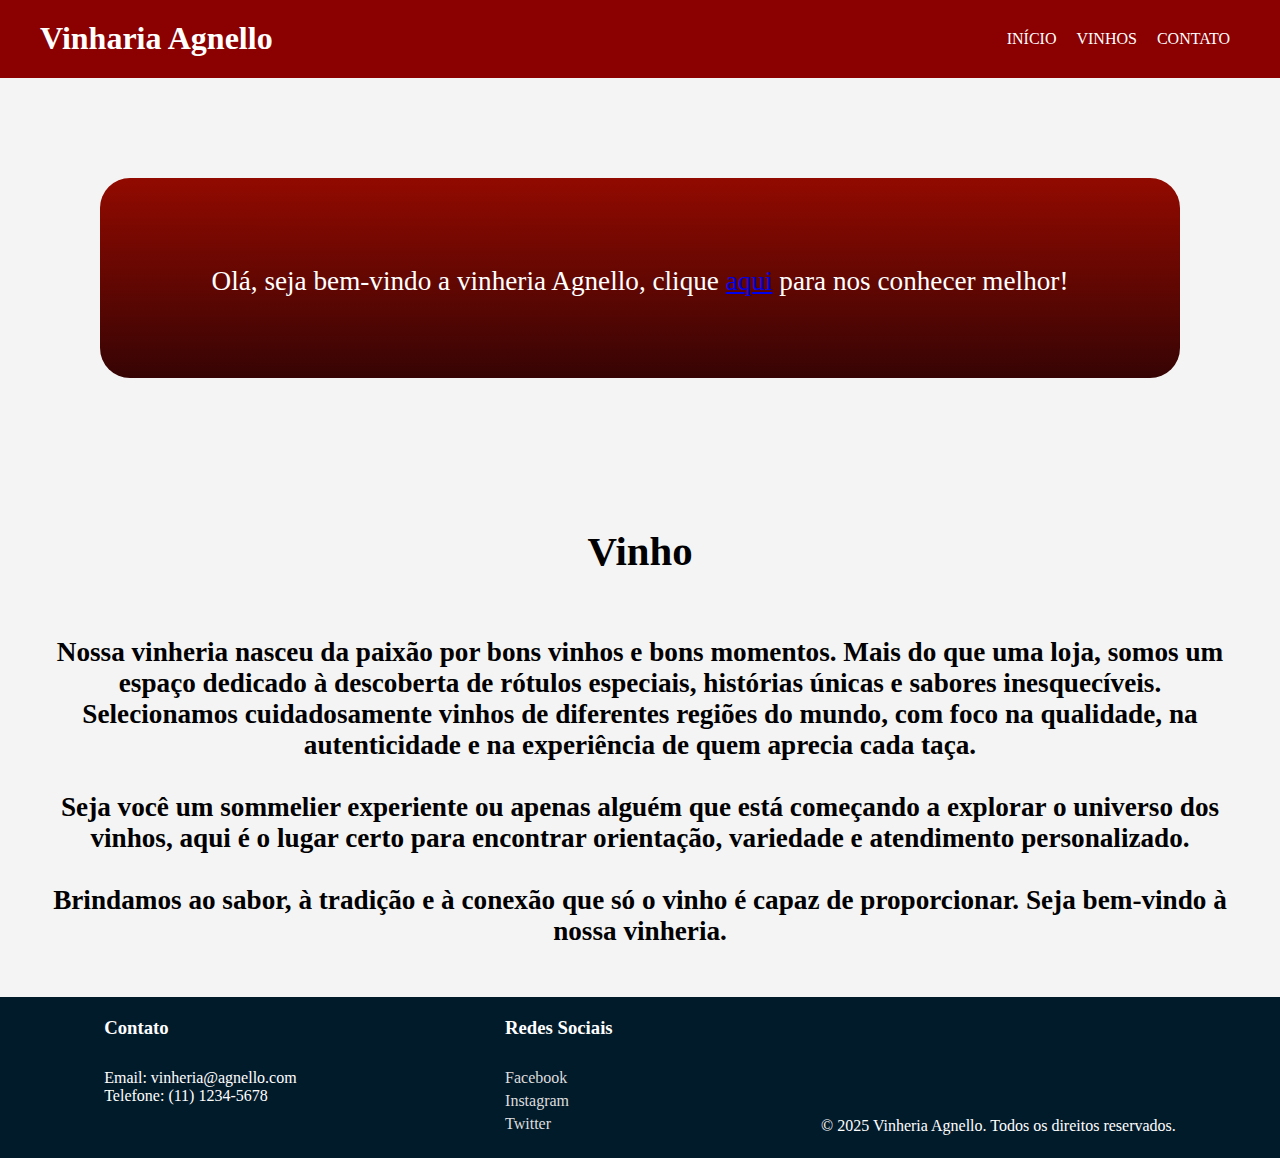
==== index.html @ e25d9450 "Criando um título para a página" ====
<!DOCTYPE html>
<html lang="pt-br">
<head>
    <meta charset="UTF-8">
    <meta name="viewport" content="width=device-width, initial-scale=1.0">
    <!--ADICIONANDO O ICONE-->
    <link rel="shortcut icon" href="./src/css/estilo.css">
    <!--CHAMANDO O CSS EXTERNO-->
    <link rel ="stylesheet" href="./src/css/estilo.css">
    <title>Vinheria</title>
</head>
<body>
    <!--Tudo da pagina fica dentro do container-->
    <div id = "contaier">
        <header>
            <h1>Vinharia Agnello</h1>
            <nav>
                <ul>
                    <li><a href="index.html">Início</a></li>
                    <li><a href="vinhos.html">Vinhos</a></li>
                    <li><a href="contato.html">Contato</a></li>
                </ul>
            </nav>
        </header>

        <div id = "conteudoIndex"> 
            <main>

                <article class="bemVindo">
                    <img src="" alt="">
                    <p class="bemVindoTXT"> Olá, seja bem-vindo a vinheria Agnello, clique <a href="#vinho">aqui</a> para nos conhecer melhor!</p>
                </article>

                <section id="vinho" class="saibaMais">
                    <h2>Vinho</h2>
                        <br>
                        <br>
                    <p>Nossa vinheria nasceu da paixão por bons vinhos e bons momentos. Mais do que uma loja, somos um espaço dedicado à descoberta de rótulos especiais, histórias únicas e sabores inesquecíveis. Selecionamos cuidadosamente vinhos de diferentes regiões do mundo, com foco na qualidade, na autenticidade e na experiência de quem aprecia cada taça.
                        <br>
                        <br>
                    Seja você um sommelier experiente ou apenas alguém que está começando a explorar o universo dos vinhos, aqui é o lugar certo para encontrar orientação, variedade e atendimento personalizado.
                        <br>
                        <br>
                    Brindamos ao sabor, à tradição e à conexão que só o vinho é capaz de proporcionar. Seja bem-vindo à nossa vinheria.
                        
                    </p>
                  </section>

            </main>
            
            <footer>
                <div class="footer-content">
                    <div class="contato">
                        <h3>Contato</h3>
                        <p>Email: vinheria@agnello.com</p>
                        <p>Telefone: (11) 1234-5678</p>
                    </div>
                    <div class="redesSociais">
                        <h3>Redes Sociais</h3>
                        <ul>
                            <li><a href="https://www.facebook.com">Facebook</a></li>
                            <li><a href="https://www.instagram.com">Instagram</a></li>
                            <li><a href="https://www.x.com">Twitter</a></li>
                        </ul>
                    </div>
                    <div class="direitos">
                        <p>&copy; 2025 Vinheria Agnello. Todos os direitos reservados.</p>
                    </div>
                </div>
            </footer>

    </div>
</body>
</html>
---- src/css/estilo.css ----
*{
    margin: 0%;
    padding: 0%;
    box-sizing: border-box;
}
body{
    background: #f4f4f4;
}
#container{
    display: flex;
    flex-direction: column;
    min-height: 100vh;
}
header{
    background: darkred;
    color: white;
    padding: 20px;
    display: flex;
    justify-content: right;
    font-family: Georgia, 'Times New Roman', Times, serif;
}
header h1{
    font-size: 2rem;
    margin-right: auto;
    margin-left: 20px;
}
header h1 a{
    color: rgb(250, 245, 245);
    text-decoration: none;
}

header img{
    width: 50px;
    height: 50px;
    margin-right: 20px;
}
header nav{
    display: middle;
    align-items: middle;
    justify-content: middle;
    margin-right: 20px;
}
    

header nav ul{
    list-style: none;
    padding: 0%;
    /*top botton e fight ,left*/
    margin: 10px 0;
    display: flex;
}
header nav ul li a{
    color: white;
    text-decoration: none;
    text-transform: uppercase;
    padding: 5px 10px;
}
header nav ul li a:hover{
    text-decoration: underline 5px rgb(71, 1, 1);
}
main{
    display: flex;
    flex-wrap: wrap;
}

/* PARTE DA LOJA */
.produto{
    width: 200px;
    height: 450px; 
    margin: 20px;
    padding: 20px;
    border: 1px solid #ddd;
    background-image: linear-gradient(#920a00,#360404);
    color:#fff;
    border-radius: 30px;
}
.produto img{
    max-width: 100%;
    height: auto;
    margin-bottom: 10px;
}
.preco{
    font-weight: 700;
    margin-top: 50px;
    color:rgb(255, 255, 255);
    font-size: 1.7rem;
}
.tituloVinho{
    text-align: center;
}
button{
    background: rgb(245, 245, 245);
    margin-top: 30px;
    padding: 15px 45px;
    border-radius: 20px;
    cursor: pointer;
}
button:hover{
    background: #021b2b;
    color:rgb(255, 255, 255);
}
aside{
    width: 200px;
    padding: 10px;
    background: #f8f8f8;
}
footer{
    background: #021b2b; 
    color:#fff;
    padding: 20px 0;
    margin-top: auto;
}

.footer-content{
    display: flex;
    justify-content: space-around;
    max-width: 100%;
    margin: 0 auto;
}


.footer-content h3{
    margin-bottom: 30px; 
}
.footer-content ul{
    list-style: none;
    padding: 0;
}
.footer-content li{
    margin-bottom: 5px;
}
.footer-content a{
    color:#ddd;/*COR DA FONTE*/
    text-decoration: none;
}
.direitos{
    margin-top: 100px;
}

/* PARTE DO INDEX */

.bemVindo{
    width: 2000px;
    height: 200px; 
    margin: 100px;
    padding: 20px;
    background-image: linear-gradient(#920a00,#360404);
    color:#fff;
    border-radius: 30px;
}

.saibaMais{
    text-align: center;
    margin: 50px;
}

.bemVindo img{
    max-width: 100%;
    height: auto;
    margin-bottom: 10px;
}

.bemVindoTXT{
    text-align: center;
    font-weight: 70;
    margin-top: 50px;
    color:rgb(255, 255, 255);
    font-size: 1.7rem;
}

#vinho{
    font-weight: 700;
    margin-top: 50px;
    color:rgb(0, 0, 0);
    font-size: 1.7rem;
}

@media(max-width:768px){
   
    header nav ul{
        display: flex;
        flex-direction: column;
        gap:1rem;
        align-items: center;
    }

    header nav ul li{
        width: 300px;
        height: 50px;
        background-image: linear-gradient(#021b2b,#784ba0,#6a1d49); 
        text-align: center; 
        border-radius: 40px;
        font-size: 1.5rem; /
    }

    header nav ul li a{ 
        display: flex;
        justify-content: center;
        align-items: center;
        color:#fff;/*COR DA FONTE*/
        text-decoration: none;
    }
  
    #conteudo{
        grid-template-columns: 1fr;
    }
    aside{
        display: none;

    }
   
    .footer-content{
        display: flex;
        text-align: center;
        flex-direction: column;
        max-width: 100%;
        margin: 0 auto;
      
    }
}
---- src/css/estilo.css ----
*{
    margin: 0%;
    padding: 0%;
    box-sizing: border-box;
}
body{
    background: #f4f4f4;
}
#container{
    display: flex;
    flex-direction: column;
    min-height: 100vh;
}
header{
    background: darkred;
    color: white;
    padding: 20px;
    display: flex;
    justify-content: right;
    font-family: Georgia, 'Times New Roman', Times, serif;
}
header h1{
    font-size: 2rem;
    margin-right: auto;
    margin-left: 20px;
}
header h1 a{
    color: rgb(250, 245, 245);
    text-decoration: none;
}

header img{
    width: 50px;
    height: 50px;
    margin-right: 20px;
}
header nav{
    display: middle;
    align-items: middle;
    justify-content: middle;
    margin-right: 20px;
}
    

header nav ul{
    list-style: none;
    padding: 0%;
    /*top botton e fight ,left*/
    margin: 10px 0;
    display: flex;
}
header nav ul li a{
    color: white;
    text-decoration: none;
    text-transform: uppercase;
    padding: 5px 10px;
}
header nav ul li a:hover{
    text-decoration: underline 5px rgb(71, 1, 1);
}
main{
    display: flex;
    flex-wrap: wrap;
}

/* PARTE DA LOJA */
.produto{
    width: 200px;
    height: 450px; 
    margin: 20px;
    padding: 20px;
    border: 1px solid #ddd;
    background-image: linear-gradient(#920a00,#360404);
    color:#fff;
    border-radius: 30px;
}
.produto img{
    max-width: 100%;
    height: auto;
    margin-bottom: 10px;
}
.preco{
    font-weight: 700;
    margin-top: 50px;
    color:rgb(255, 255, 255);
    font-size: 1.7rem;
}
.tituloVinho{
    text-align: center;
}
button{
    background: rgb(245, 245, 245);
    margin-top: 30px;
    padding: 15px 45px;
    border-radius: 20px;
    cursor: pointer;
}
button:hover{
    background: #021b2b;
    color:rgb(255, 255, 255);
}
aside{
    width: 200px;
    padding: 10px;
    background: #f8f8f8;
}
footer{
    background: #021b2b; 
    color:#fff;
    padding: 20px 0;
    margin-top: auto;
}

.footer-content{
    display: flex;
    justify-content: space-around;
    max-width: 100%;
    margin: 0 auto;
}


.footer-content h3{
    margin-bottom: 30px; 
}
.footer-content ul{
    list-style: none;
    padding: 0;
}
.footer-content li{
    margin-bottom: 5px;
}
.footer-content a{
    color:#ddd;/*COR DA FONTE*/
    text-decoration: none;
}
.direitos{
    margin-top: 100px;
}

/* PARTE DO INDEX */

.bemVindo{
    width: 2000px;
    height: 200px; 
    margin: 100px;
    padding: 20px;
    background-image: linear-gradient(#920a00,#360404);
    color:#fff;
    border-radius: 30px;
}

.saibaMais{
    text-align: center;
    margin: 50px;
}

.bemVindo img{
    max-width: 100%;
    height: auto;
    margin-bottom: 10px;
}

.bemVindoTXT{
    text-align: center;
    font-weight: 70;
    margin-top: 50px;
    color:rgb(255, 255, 255);
    font-size: 1.7rem;
}

#vinho{
    font-weight: 700;
    margin-top: 50px;
    color:rgb(0, 0, 0);
    font-size: 1.7rem;
}

@media(max-width:768px){
   
    header nav ul{
        display: flex;
        flex-direction: column;
        gap:1rem;
        align-items: center;
    }

    header nav ul li{
        width: 300px;
        height: 50px;
        background-image: linear-gradient(#021b2b,#784ba0,#6a1d49); 
        text-align: center; 
        border-radius: 40px;
        font-size: 1.5rem; /
    }

    header nav ul li a{ 
        display: flex;
        justify-content: center;
        align-items: center;
        color:#fff;/*COR DA FONTE*/
        text-decoration: none;
    }
  
    #conteudo{
        grid-template-columns: 1fr;
    }
    aside{
        display: none;

    }
   
    .footer-content{
        display: flex;
        text-align: center;
        flex-direction: column;
        max-width: 100%;
        margin: 0 auto;
      
    }
}
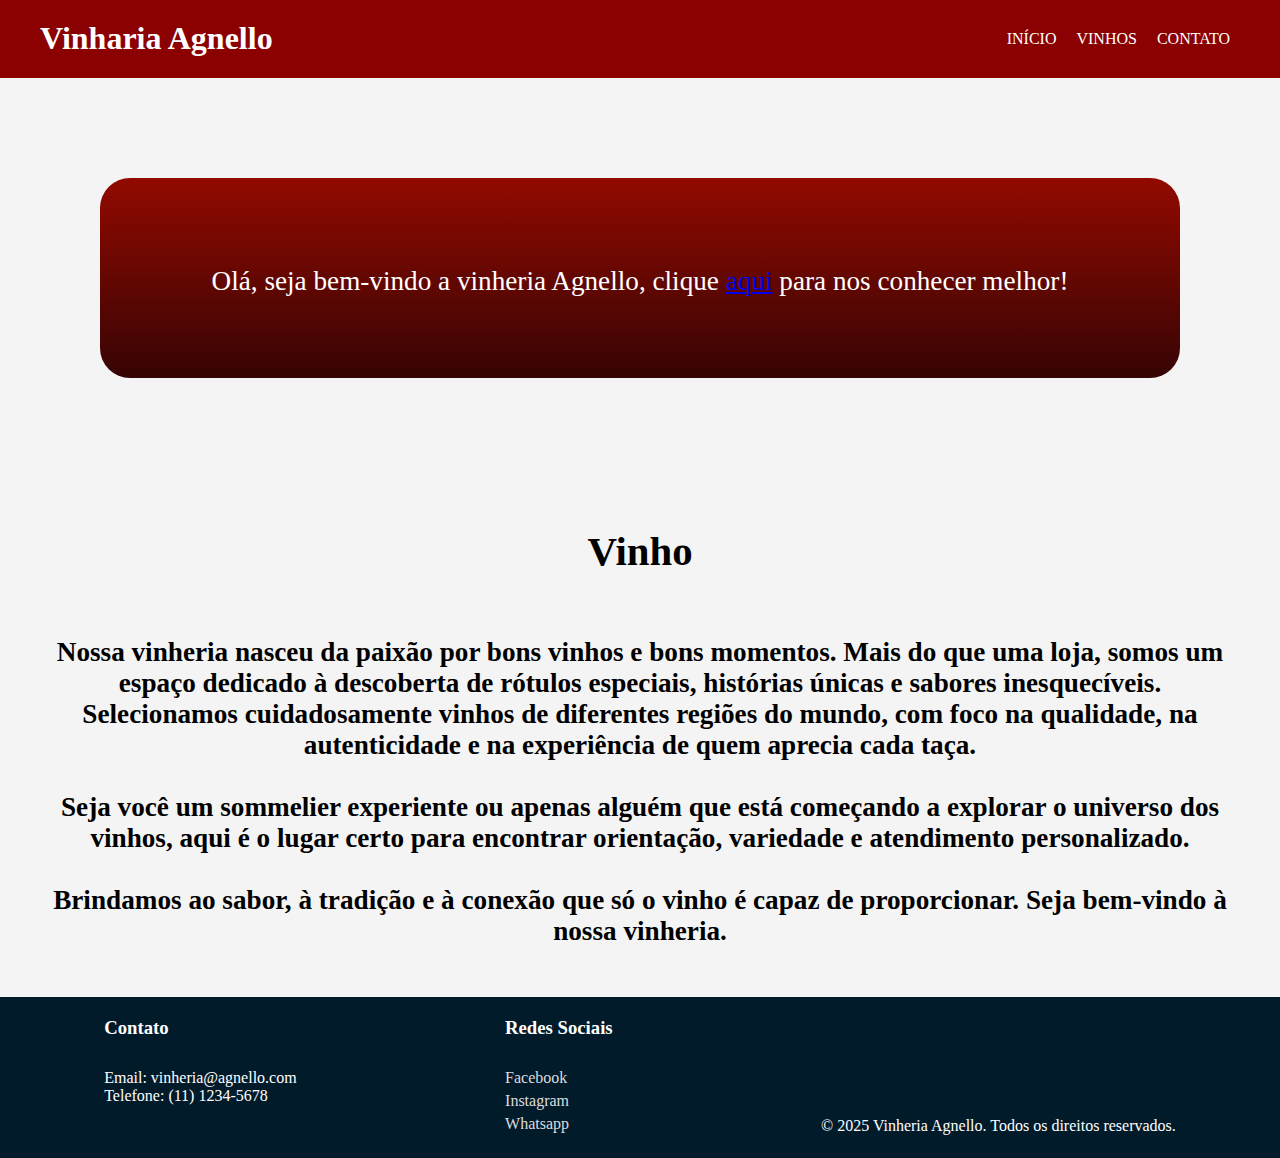
==== commit 8f32affb: "Adicionando título a página" ====
--- a/index.html
+++ b/index.html
@@ -60,7 +60,7 @@
                         <ul>
                             <li><a href="https://www.facebook.com">Facebook</a></li>
                             <li><a href="https://www.instagram.com">Instagram</a></li>
-                            <li><a href="https://www.x.com">Twitter</a></li>
+                            <li><a href="https://www.x.com">Whatsapp</a></li>
                         </ul>
                     </div>
                     <div class="direitos">
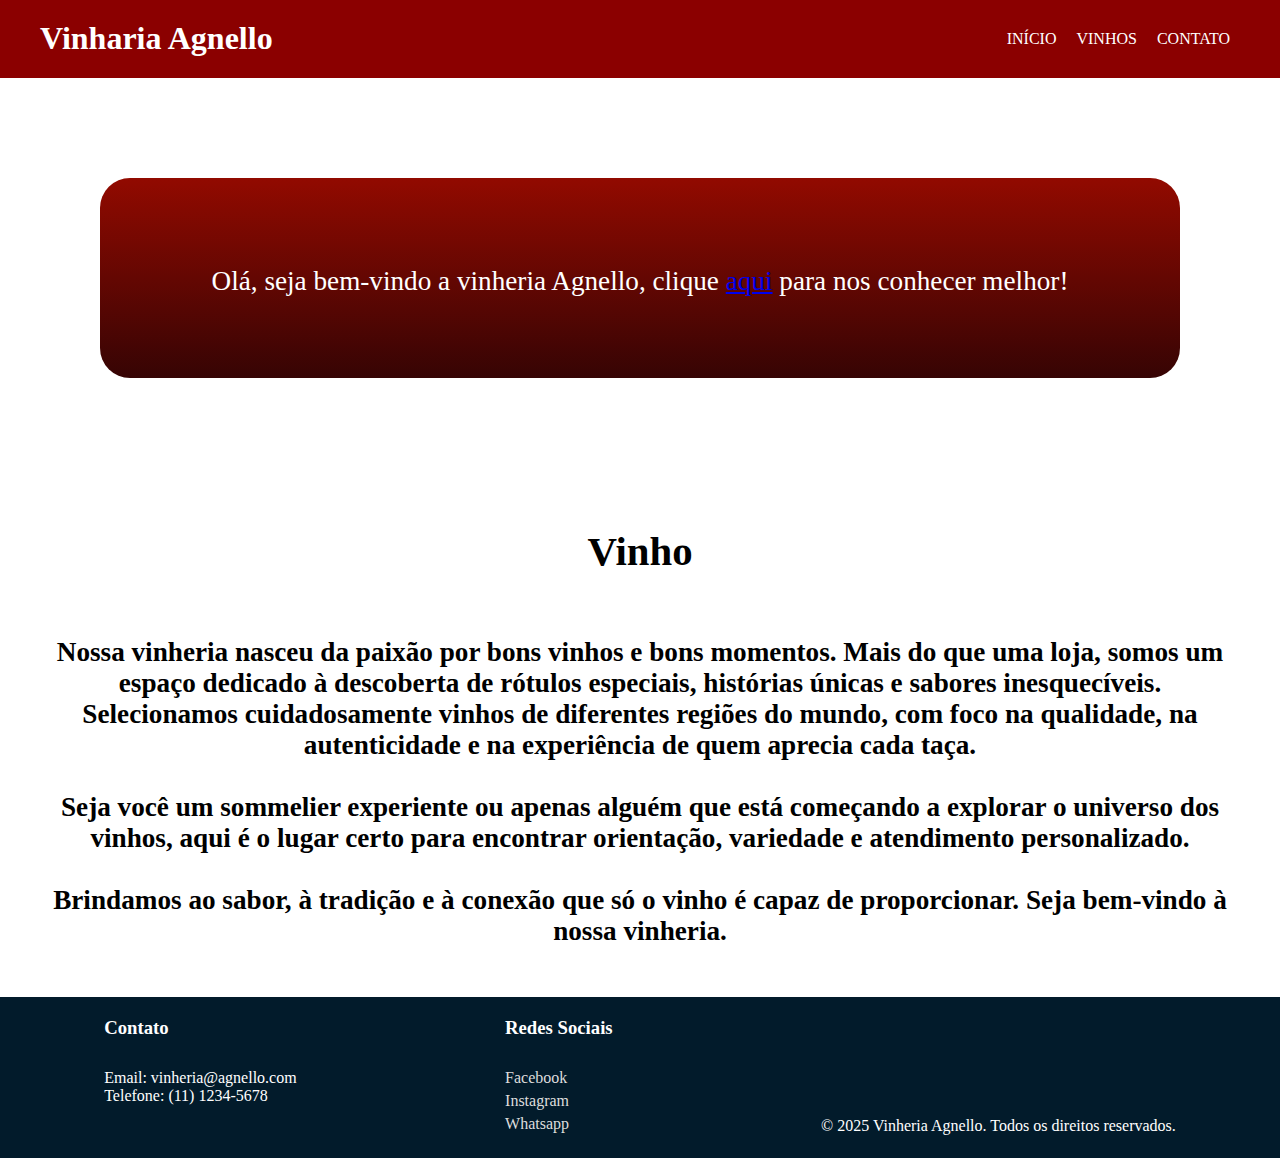
==== commit 8bb16b8b: "Adicionando icone do site" ====
--- a/index.html
+++ b/index.html
@@ -4,7 +4,7 @@
     <meta charset="UTF-8">
     <meta name="viewport" content="width=device-width, initial-scale=1.0">
     <!--ADICIONANDO O ICONE-->
-    <link rel="shortcut icon" href="./src/css/estilo.css">
+    <link rel="shortcut icon" href="./src/assets/wine-icon.png">
     <!--CHAMANDO O CSS EXTERNO-->
     <link rel ="stylesheet" href="./src/css/estilo.css">
     <title>Vinheria</title>
--- a/src/css/estilo.css
+++ b/src/css/estilo.css
@@ -2,10 +2,17 @@
     margin: 0%;
     padding: 0%;
     box-sizing: border-box;
-}
-body{
-    background: #f4f4f4;
-}
+}body {
+    margin: 0;
+    padding: 0;
+    box-sizing: border-box;
+    min-height: 100vh;
+    background-image: url(../assets/vinhosbackground.jpg);
+    background-size: cover;           /* Faz a imagem preencher toda a área */
+    background-position: center;      /* Centraliza a imagem */
+    background-repeat: no-repeat;     /* Evita repetição */
+}
+
 #container{
     display: flex;
     flex-direction: column;
@@ -94,6 +101,7 @@
     padding: 15px 45px;
     border-radius: 20px;
     cursor: pointer;
+    
 }
 button:hover{
     background: #021b2b;
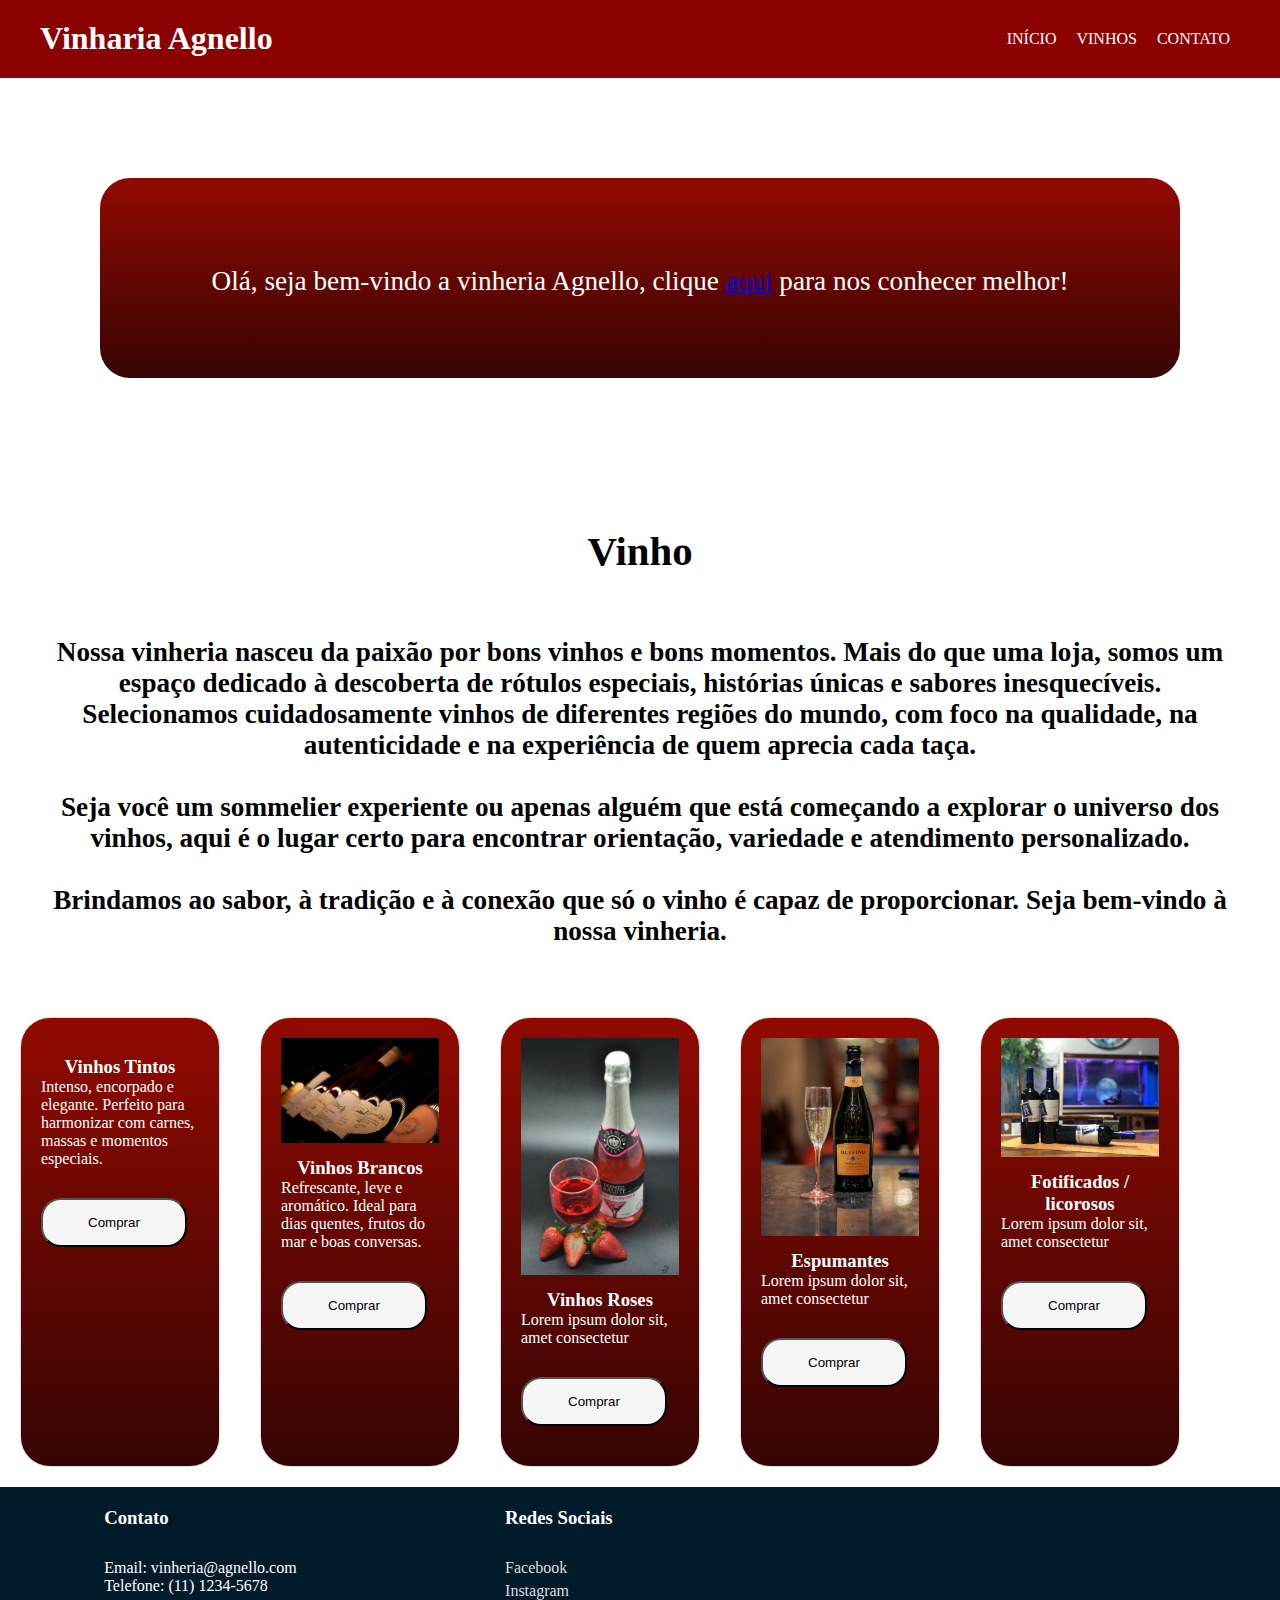
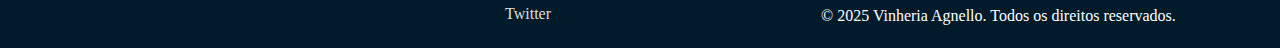
==== commit 90c7e9ac: "deixando o site estatico e corrigindo falhas" ====
--- a/index.html
+++ b/index.html
@@ -4,7 +4,7 @@
     <meta charset="UTF-8">
     <meta name="viewport" content="width=device-width, initial-scale=1.0">
     <!--ADICIONANDO O ICONE-->
-    <link rel="shortcut icon" href="./src/assets/wine-icon.png">
+    <link rel="shortcut icon" href="./src/css/estilo.css">
     <!--CHAMANDO O CSS EXTERNO-->
     <link rel ="stylesheet" href="./src/css/estilo.css">
     <title>Vinheria</title>
@@ -44,30 +44,80 @@
                     Brindamos ao sabor, à tradição e à conexão que só o vinho é capaz de proporcionar. Seja bem-vindo à nossa vinheria.
                         
                     </p>
-                  </section>
+                </section>
 
             </main>
-            
-            <footer>
-                <div class="footer-content">
-                    <div class="contato">
-                        <h3>Contato</h3>
-                        <p>Email: vinheria@agnello.com</p>
-                        <p>Telefone: (11) 1234-5678</p>
+            <div id = "conteudo"> 
+                <main>
+    
+                    <article class="produto">
+                        <img src="./src/assets/vinhoTinto.jpg" alt=""/>
+                        <h3 class="tituloVinho">Vinhos Tintos</h3>
+                        <p>Intenso, encorpado e elegante. Perfeito para harmonizar com carnes, massas e momentos especiais.</p>
+                        <button type="submit">Comprar</button>
+    
+                    </article>
+    
+                    <article class="produto">
+                        <!--colocar a imagem dentro do src-->
+                        <img src="./src/assets/vinhoBranco.jpg" alt=""/>
+                        <h3 class="tituloVinho">Vinhos Brancos</h3>
+                        <p>Refrescante, leve e aromático. Ideal para dias quentes, frutos do mar e boas conversas.</p>
+                        <button type="submit">Comprar</button>
+                        
+                    </article>
+    
+                    <article class="produto">
+                        <!--colocar a imagem dentro do src-->
+                        <img src="./src/assets/vinhorose.jpg" alt=""/>
+                        <h3 class="tituloVinho">Vinhos Roses</h3>
+                        <p>Lorem ipsum dolor sit, amet consectetur</p>
+                        <button type="submit">Comprar</button>
+                        
+                    </article>
+                    <article class="produto">
+                        <!--colocar a imagem dentro do src-->
+                        <img src="./src/assets/espumante.jpg" alt=""/>
+                        <h3 class="tituloVinho">Espumantes</h3>
+                        <p>Lorem ipsum dolor sit, amet consectetur</p>
+                        <button type="submit">Comprar</button>
+                        
+                    </article>
+                    <article class="produto">
+                        <!--colocar a imagem dentro do src-->
+                        <img src="./src/assets/vinhofortificado.jpg" alt=""/>
+                        <h3 class="tituloVinho">Fotificados / licorosos</h3>
+                        <p>Lorem ipsum dolor sit, amet consectetur</p>
+                        <button type="submit" class="Comprar">Comprar</button>
+                        
+                    </article>
+    
+    
+    
+                </main>
+                
+                <footer>
+                    <div class="footer-content">
+                        <div class="contato">
+                            <h3>Contato</h3>
+                            <p>Email: vinheria@agnello.com</p>
+                            <p>Telefone: (11) 1234-5678</p>
+                        </div>
+                        <div class="redesSociais">
+                            <h3>Redes Sociais</h3>
+                            <ul>
+                                <li><a href="https://www.facebook.com">Facebook</a></li>
+                                <li><a href="https://www.instagram.com">Instagram</a></li>
+                                <li><a href="https://www.x.com">Twitter</a></li>
+                            </ul>
+                        </div>
+                        <div class="direitos">
+                            <p>&copy; 2025 Vinheria Agnello. Todos os direitos reservados.</p>
+                        </div>
                     </div>
-                    <div class="redesSociais">
-                        <h3>Redes Sociais</h3>
-                        <ul>
-                            <li><a href="https://www.facebook.com">Facebook</a></li>
-                            <li><a href="https://www.instagram.com">Instagram</a></li>
-                            <li><a href="https://www.x.com">Whatsapp</a></li>
-                        </ul>
-                    </div>
-                    <div class="direitos">
-                        <p>&copy; 2025 Vinheria Agnello. Todos os direitos reservados.</p>
-                    </div>
-                </div>
-            </footer>
+                </footer>
+    
+        </div>
 
     </div>
 </body>
--- a/src/css/estilo.css
+++ b/src/css/estilo.css
@@ -2,7 +2,8 @@
     margin: 0%;
     padding: 0%;
     box-sizing: border-box;
-}body {
+}
+body {
     margin: 0;
     padding: 0;
     box-sizing: border-box;
@@ -12,6 +13,7 @@
     background-position: center;      /* Centraliza a imagem */
     background-repeat: no-repeat;     /* Evita repetição */
 }
+
 
 #container{
     display: flex;
--- a/src/css/estilo.css
+++ b/src/css/estilo.css
@@ -2,7 +2,8 @@
     margin: 0%;
     padding: 0%;
     box-sizing: border-box;
-}body {
+}
+body {
     margin: 0;
     padding: 0;
     box-sizing: border-box;
@@ -12,6 +13,7 @@
     background-position: center;      /* Centraliza a imagem */
     background-repeat: no-repeat;     /* Evita repetição */
 }
+
 
 #container{
     display: flex;
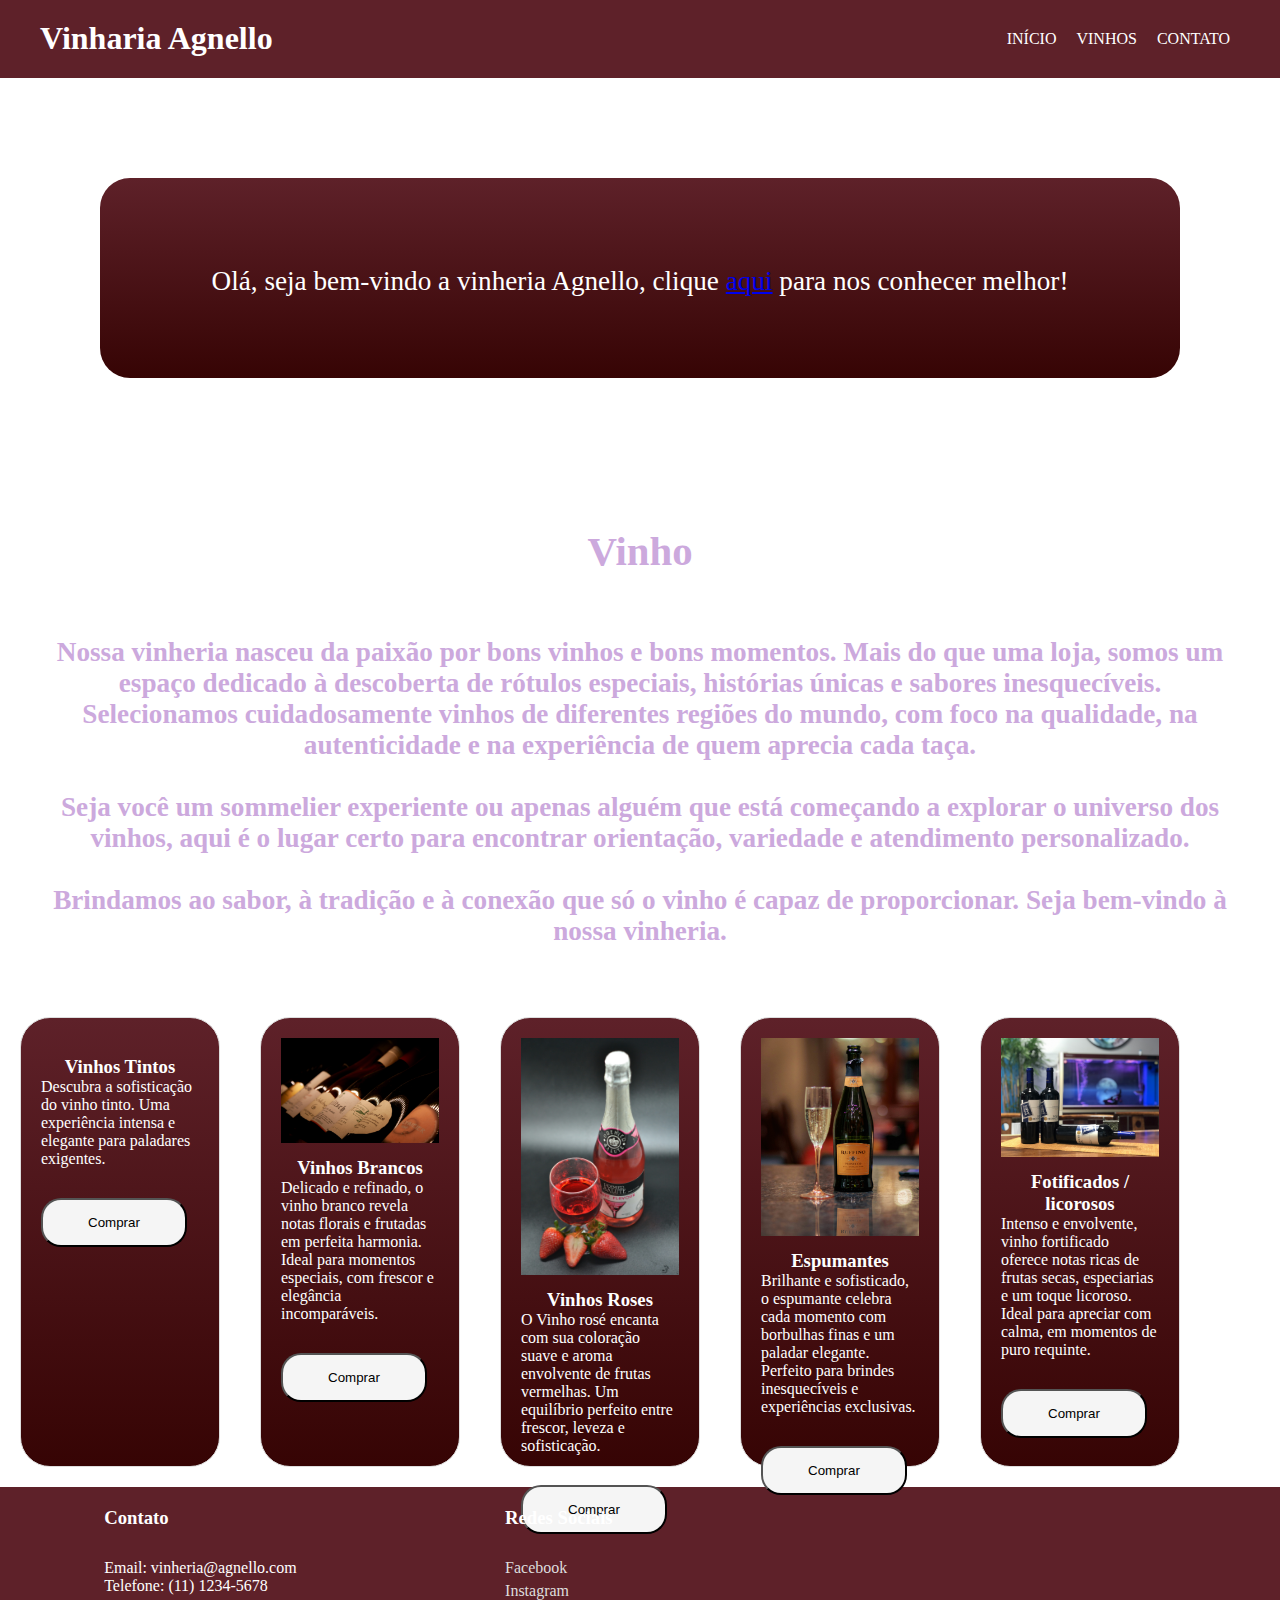
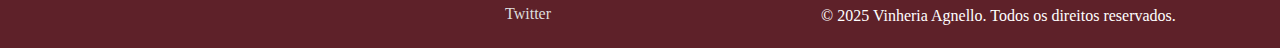
==== commit 1aeddee4: "adicionando texto par os vinhos" ====
--- a/index.html
+++ b/index.html
@@ -4,7 +4,7 @@
     <meta charset="UTF-8">
     <meta name="viewport" content="width=device-width, initial-scale=1.0">
     <!--ADICIONANDO O ICONE-->
-    <link rel="shortcut icon" href="./src/css/estilo.css">
+    <link rel="shortcut icon" href="./src/assets/wine-icon.png">
     <!--CHAMANDO O CSS EXTERNO-->
     <link rel ="stylesheet" href="./src/css/estilo.css">
     <title>Vinheria</title>
@@ -53,7 +53,7 @@
                     <article class="produto">
                         <img src="./src/assets/vinhoTinto.jpg" alt=""/>
                         <h3 class="tituloVinho">Vinhos Tintos</h3>
-                        <p>Intenso, encorpado e elegante. Perfeito para harmonizar com carnes, massas e momentos especiais.</p>
+                        <p>Descubra a sofisticação do vinho tinto. Uma experiência intensa e elegante para paladares exigentes.</p>
                         <button type="submit">Comprar</button>
     
                     </article>
@@ -62,7 +62,7 @@
                         <!--colocar a imagem dentro do src-->
                         <img src="./src/assets/vinhoBranco.jpg" alt=""/>
                         <h3 class="tituloVinho">Vinhos Brancos</h3>
-                        <p>Refrescante, leve e aromático. Ideal para dias quentes, frutos do mar e boas conversas.</p>
+                        <p>Delicado e refinado, o vinho branco revela notas florais e frutadas em perfeita harmonia. Ideal para momentos especiais, com frescor e elegância incomparáveis.</p>
                         <button type="submit">Comprar</button>
                         
                     </article>
@@ -71,7 +71,7 @@
                         <!--colocar a imagem dentro do src-->
                         <img src="./src/assets/vinhorose.jpg" alt=""/>
                         <h3 class="tituloVinho">Vinhos Roses</h3>
-                        <p>Lorem ipsum dolor sit, amet consectetur</p>
+                        <p>O Vinho rosé encanta com sua coloração suave e aroma envolvente de frutas vermelhas. Um equilíbrio perfeito entre frescor, leveza e sofisticação.</p>
                         <button type="submit">Comprar</button>
                         
                     </article>
@@ -79,7 +79,7 @@
                         <!--colocar a imagem dentro do src-->
                         <img src="./src/assets/espumante.jpg" alt=""/>
                         <h3 class="tituloVinho">Espumantes</h3>
-                        <p>Lorem ipsum dolor sit, amet consectetur</p>
+                        <p>Brilhante e sofisticado, o espumante celebra cada momento com borbulhas finas e um paladar elegante. Perfeito para brindes inesquecíveis e experiências exclusivas.</p>
                         <button type="submit">Comprar</button>
                         
                     </article>
@@ -87,7 +87,7 @@
                         <!--colocar a imagem dentro do src-->
                         <img src="./src/assets/vinhofortificado.jpg" alt=""/>
                         <h3 class="tituloVinho">Fotificados / licorosos</h3>
-                        <p>Lorem ipsum dolor sit, amet consectetur</p>
+                        <p>Intenso e envolvente, vinho fortificado oferece notas ricas de frutas secas, especiarias e um toque licoroso. Ideal para apreciar com calma, em momentos de puro requinte.</p>
                         <button type="submit" class="Comprar">Comprar</button>
                         
                     </article>
--- a/src/css/estilo.css
+++ b/src/css/estilo.css
@@ -2,7 +2,18 @@
     margin: 0%;
     padding: 0%;
     box-sizing: border-box;
-}
+}body {
+    margin: 0;
+    padding: 0;
+    box-sizing: border-box;
+    min-height: 100vh;
+    background-image: url(../assets/vinhosbackground.jpg);
+    background-size: cover;           /* Faz a imagem preencher toda a área */
+    background-position: center;      /* Centraliza a imagem */
+    background-repeat: no-repeat;     /* Evita repetição */
+}
+<<<<<<< HEAD
+=======
 body {
     margin: 0;
     padding: 0;
@@ -14,6 +25,7 @@
     background-repeat: no-repeat;     /* Evita repetição */
 }
 
+>>>>>>> dev
 
 #container{
     display: flex;
@@ -21,7 +33,7 @@
     min-height: 100vh;
 }
 header{
-    background: darkred;
+    background: rgb(94, 33, 41);
     color: white;
     padding: 20px;
     display: flex;
@@ -65,7 +77,7 @@
     padding: 5px 10px;
 }
 header nav ul li a:hover{
-    text-decoration: underline 5px rgb(71, 1, 1);
+    text-decoration: underline 5px rgb(94, 33, 41);
 }
 main{
     display: flex;
@@ -79,7 +91,7 @@
     margin: 20px;
     padding: 20px;
     border: 1px solid #ddd;
-    background-image: linear-gradient(#920a00,#360404);
+    background-image: linear-gradient(rgb(94, 33, 41),#360404);
     color:#fff;
     border-radius: 30px;
 }
@@ -106,7 +118,7 @@
     
 }
 button:hover{
-    background: #021b2b;
+    background: rgb(94, 33, 41);
     color:rgb(255, 255, 255);
 }
 aside{
@@ -115,7 +127,7 @@
     background: #f8f8f8;
 }
 footer{
-    background: #021b2b; 
+    background: rgb(94, 33, 41); 
     color:#fff;
     padding: 20px 0;
     margin-top: auto;
@@ -154,7 +166,7 @@
     height: 200px; 
     margin: 100px;
     padding: 20px;
-    background-image: linear-gradient(#920a00,#360404);
+    background-image: linear-gradient(rgb(94, 33, 41),#360404);
     color:#fff;
     border-radius: 30px;
 }
@@ -181,7 +193,7 @@
 #vinho{
     font-weight: 700;
     margin-top: 50px;
-    color:rgb(0, 0, 0);
+    color: rgb(204, 169, 221);
     font-size: 1.7rem;
 }
 
@@ -197,7 +209,7 @@
     header nav ul li{
         width: 300px;
         height: 50px;
-        background-image: linear-gradient(#021b2b,#784ba0,#6a1d49); 
+        background-image: linear-gradient(,#784ba0,rgb(94, 33, 41)); 
         text-align: center; 
         border-radius: 40px;
         font-size: 1.5rem; /
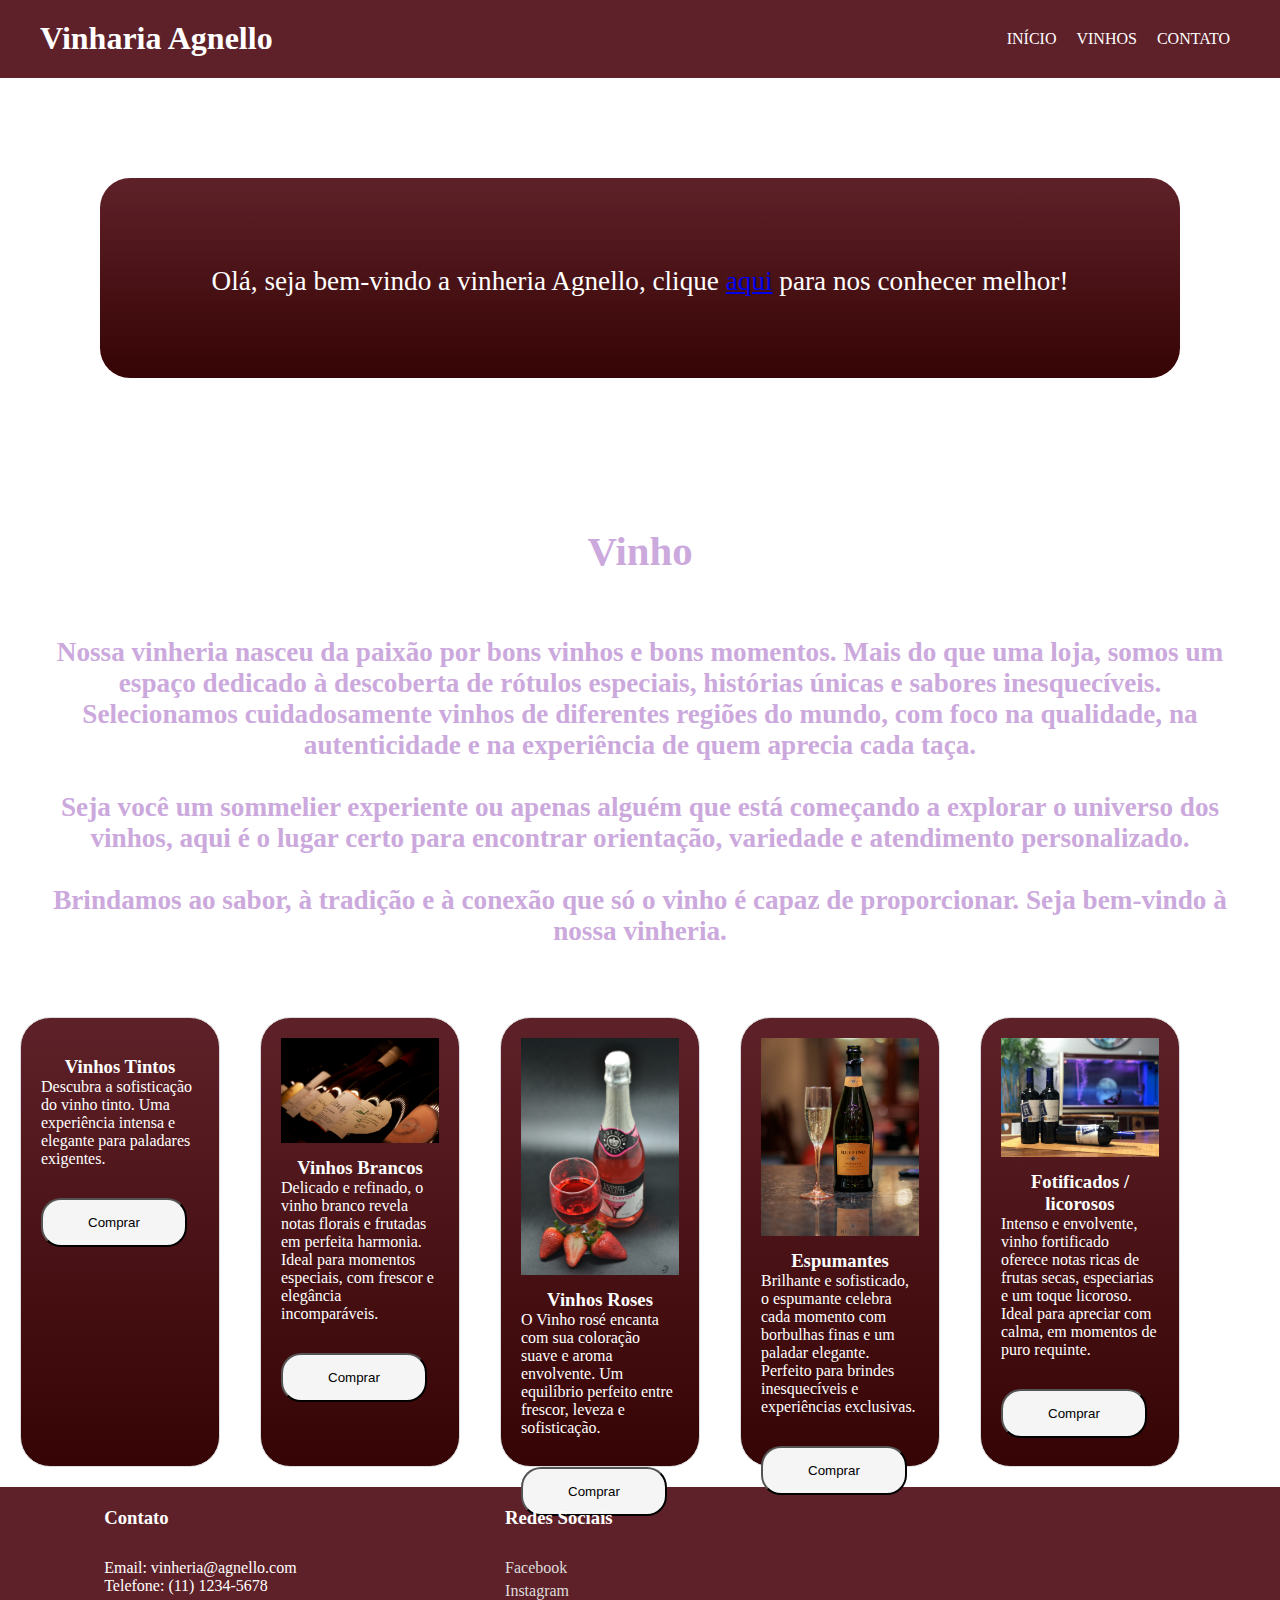
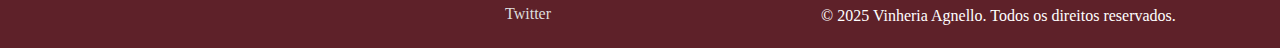
==== commit 57296f17: "commit de necessidade" ====
--- a/index.html
+++ b/index.html
@@ -71,7 +71,7 @@
                         <!--colocar a imagem dentro do src-->
                         <img src="./src/assets/vinhorose.jpg" alt=""/>
                         <h3 class="tituloVinho">Vinhos Roses</h3>
-                        <p>O Vinho rosé encanta com sua coloração suave e aroma envolvente de frutas vermelhas. Um equilíbrio perfeito entre frescor, leveza e sofisticação.</p>
+                        <p>O Vinho rosé encanta com sua coloração suave e aroma envolvente. Um equilíbrio perfeito entre frescor, leveza e sofisticação.</p>
                         <button type="submit">Comprar</button>
                         
                     </article>
--- a/src/css/estilo.css
+++ b/src/css/estilo.css
@@ -12,8 +12,6 @@
     background-position: center;      /* Centraliza a imagem */
     background-repeat: no-repeat;     /* Evita repetição */
 }
-<<<<<<< HEAD
-=======
 body {
     margin: 0;
     padding: 0;
@@ -25,7 +23,6 @@
     background-repeat: no-repeat;     /* Evita repetição */
 }
 
->>>>>>> dev
 
 #container{
     display: flex;
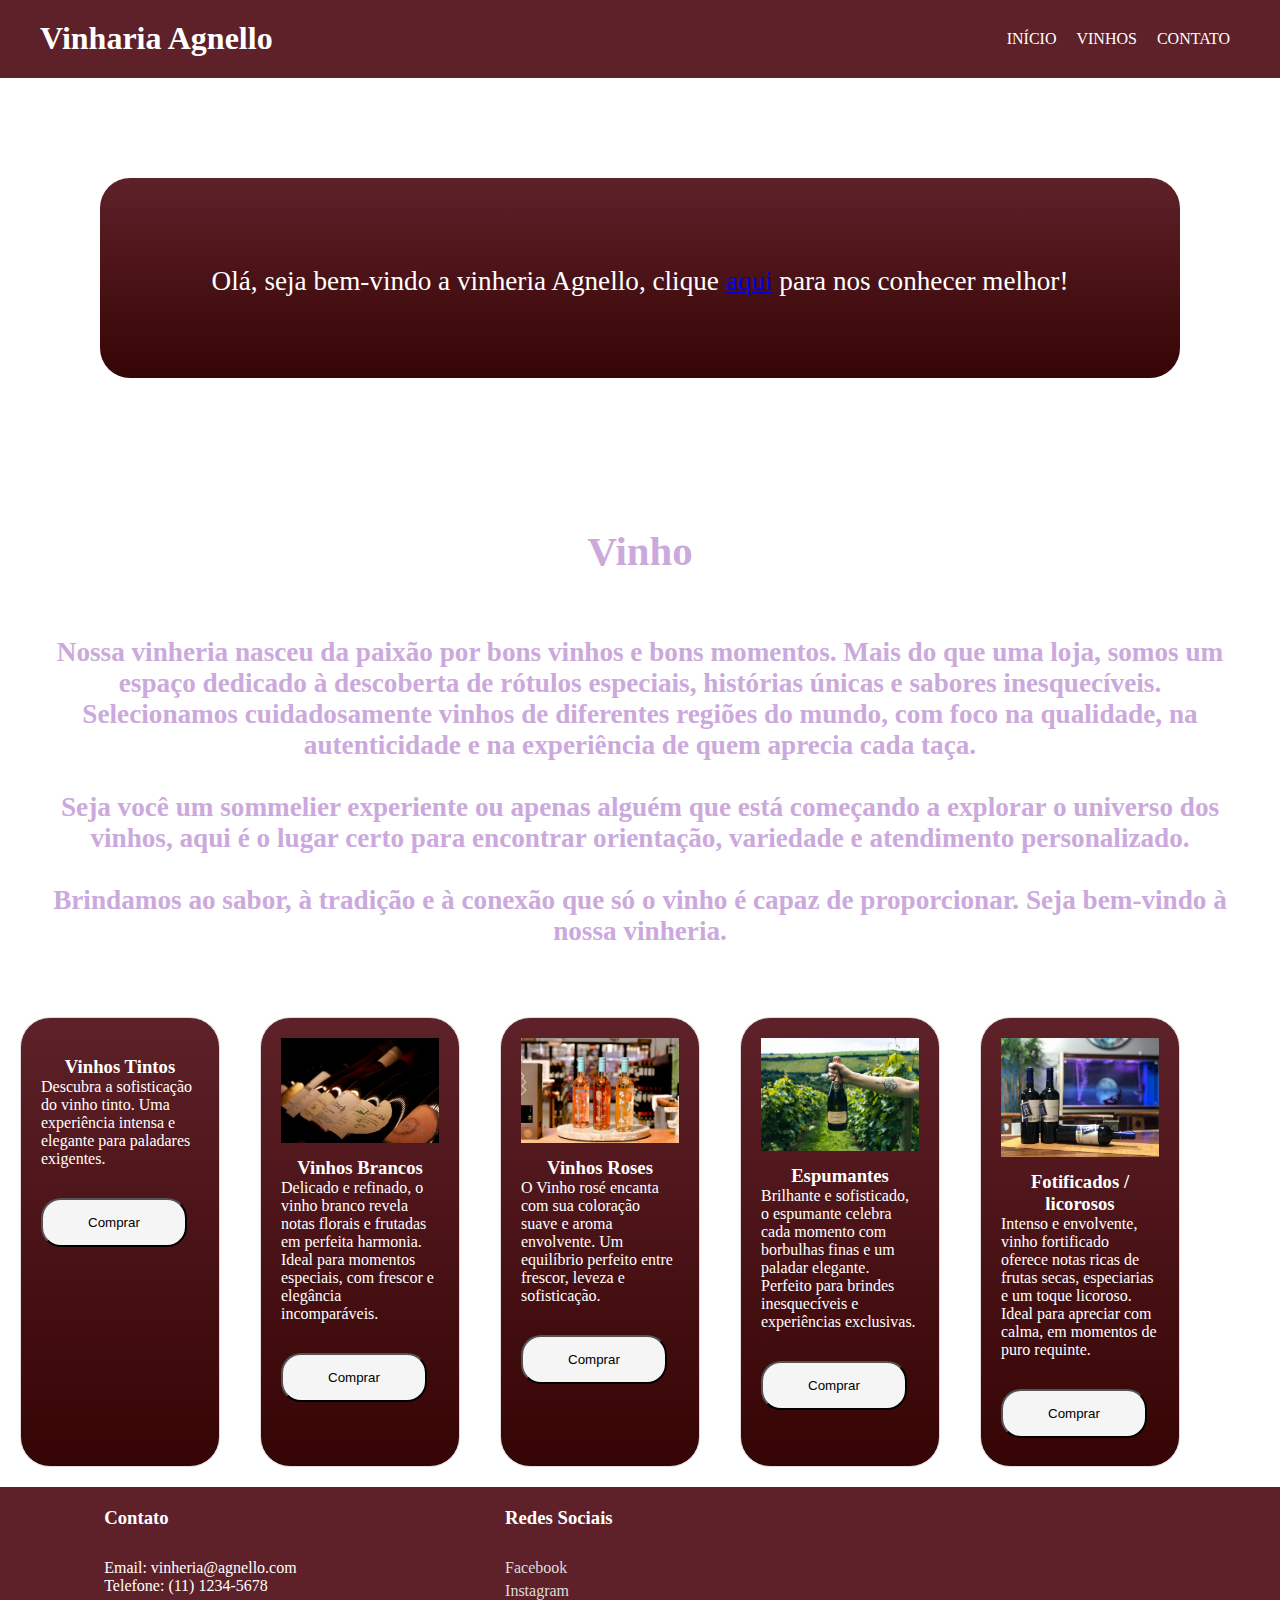
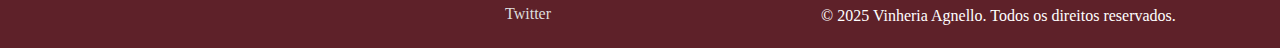
==== commit 38dafe91: "mudando imagens dos vinhos e texto" ====
--- a/index.html
+++ b/index.html
@@ -69,7 +69,7 @@
     
                     <article class="produto">
                         <!--colocar a imagem dentro do src-->
-                        <img src="./src/assets/vinhorose.jpg" alt=""/>
+                        <img src="./src/assets/vinho rose def.jpg" alt=""/>
                         <h3 class="tituloVinho">Vinhos Roses</h3>
                         <p>O Vinho rosé encanta com sua coloração suave e aroma envolvente. Um equilíbrio perfeito entre frescor, leveza e sofisticação.</p>
                         <button type="submit">Comprar</button>
@@ -77,7 +77,7 @@
                     </article>
                     <article class="produto">
                         <!--colocar a imagem dentro do src-->
-                        <img src="./src/assets/espumante.jpg" alt=""/>
+                        <img src="./src/assets/espumante def.jpg" alt=""/>
                         <h3 class="tituloVinho">Espumantes</h3>
                         <p>Brilhante e sofisticado, o espumante celebra cada momento com borbulhas finas e um paladar elegante. Perfeito para brindes inesquecíveis e experiências exclusivas.</p>
                         <button type="submit">Comprar</button>
